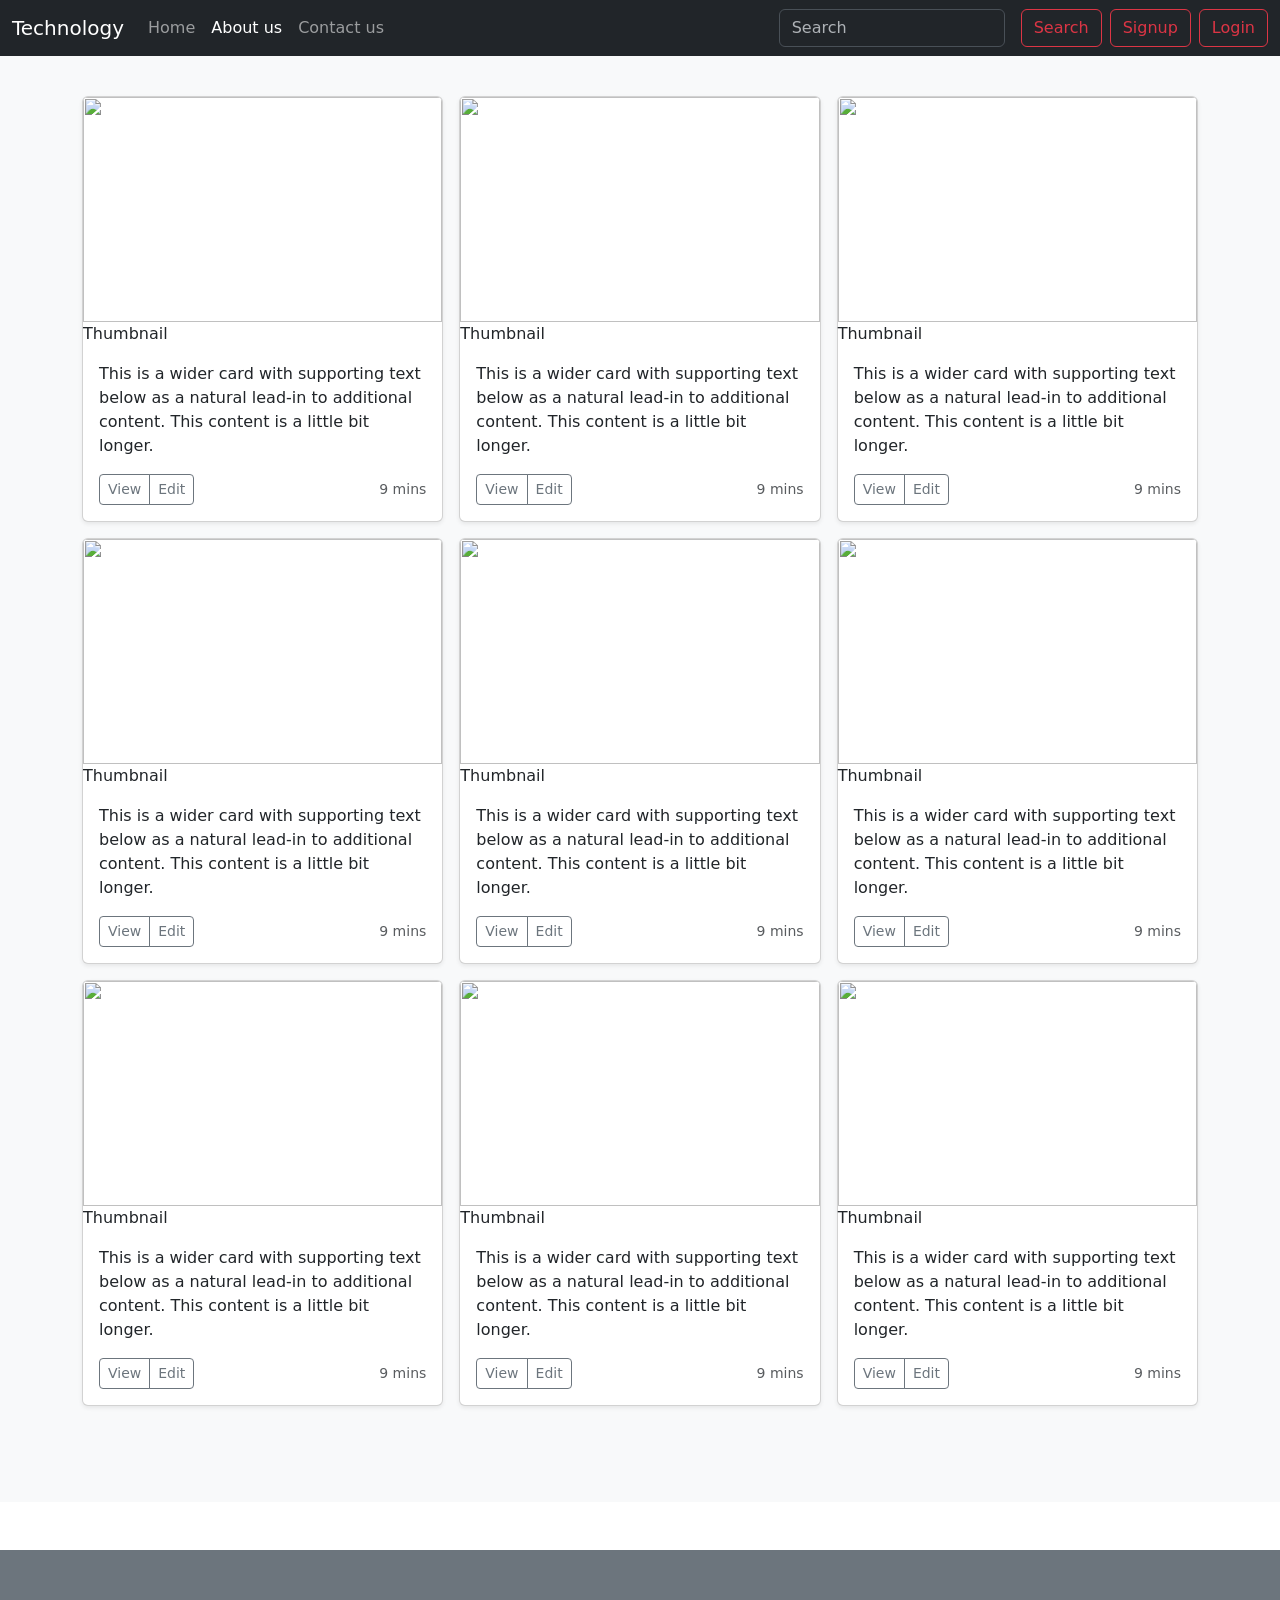
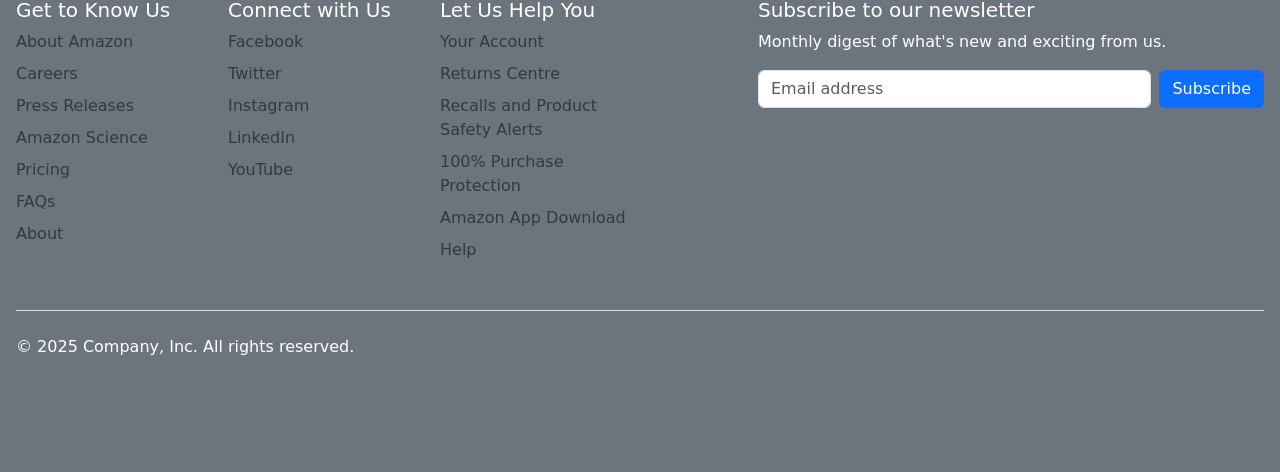
==== Aboutus.html @ ddcedeeb "Add files via upload file added" ====
<!doctype html>
<html lang="en">

<head>
  <meta charset="utf-8">
  <meta name="viewport" content="width=device-width, initial-scale=1">
  <title>Bootstrap Project</title>
  <link href="https://cdn.jsdelivr.net/npm/bootstrap@5.3.8/dist/css/bootstrap.min.css" rel="stylesheet"
    integrity="sha384-sRIl4kxILFvY47J16cr9ZwB07vP4J8+LH7qKQnuqkuIAvNWLzeN8tE5YBujZqJLB" crossorigin="anonymous">
</head>

<body>

  
  <header data-bs-theme="dark">
    <nav class="navbar navbar-expand-md navbar-dark fixed-top bg-dark">
      <div class="container-fluid"> <a class="navbar-brand" href="#">Technology</a> <button class="navbar-toggler"
          type="button" data-bs-toggle="collapse" data-bs-target="#navbarCollapse" aria-controls="navbarCollapse"
          aria-expanded="false" aria-label="Toggle navigation"> <span class="navbar-toggler-icon"></span> </button>
        <div class="collapse navbar-collapse" id="navbarCollapse">
          <ul class="navbar-nav me-auto mb-2 mb-md-0">
            <li class="nav-item"> <a class="nav-link " aria-current="page" href="index.html">Home</a> </li>
            <li class="nav-item"> <a class="nav-link active" href="Aboutus.html">About us</a> </li>
            <li class="nav-item"> <a class="nav-link " href="contactus.html">Contact us</a> </li>
          </ul>
          <form class="d-flex" role="search"> <input class="form-control me-2" type="search" placeholder="Search"
              aria-label="Search"> <button class="btn btn-outline-danger ms-2" type="submit">Search</button> 
            <button class="btn btn-outline-danger ms-2" type="submit">Signup</button>
          <button class="btn btn-outline-danger ms-2" type="submit">Login</button></form>
  
        </div>
      </div>
    </nav>
  </header>
  <main>
    <div class="album py-5 bg-body-tertiary">
    <div class="container my-5">
      <div class="row row-cols-1 row-cols-sm-2 row-cols-md-3 g-3">
        <div class="col">
          <div class="card shadow-sm"> <img src="img/photo1.avif" class="bd-placeholder-img card-img-top"
              height="225" preserveAspectRatio="xMidYMid slice" role="img" width="100%"
              xmlns="http://www.w3.org/2000/svg">
              <title>Placeholder</title>
              <rect width="100%" height="100%" fill="#55595c"></rect><text x="50%" y="50%" fill="#eceeef"
                dy=".3em">Thumbnail</text>
           
            <div class="card-body">
              <p class="card-text">This is a wider card with supporting text below as a natural lead-in to additional
                content. This content is a little bit longer.</p>
              <div class="d-flex justify-content-between align-items-center">
                <div class="btn-group"> <button type="button" class="btn btn-sm btn-outline-secondary">View</button>
                  <button type="button" class="btn btn-sm btn-outline-secondary">Edit</button> </div> <small
                  class="text-body-secondary">9 mins</small>
              </div>
            </div>
          </div>
        </div>
        <div class="col">
          <div class="card shadow-sm"> <img src="img/photo2.avif" class="bd-placeholder-img card-img-top"
              height="225" preserveAspectRatio="xMidYMid slice" role="img" width="100%"
              xmlns="http://www.w3.org/2000/svg">
              <title>Placeholder</title>
              <rect width="100%" height="100%" fill="#55595c"></rect><text x="50%" y="50%" fill="#eceeef"
                dy=".3em">Thumbnail</text>
            
            <div class="card-body">
              <p class="card-text">This is a wider card with supporting text below as a natural lead-in to additional
                content. This content is a little bit longer.</p>
              <div class="d-flex justify-content-between align-items-center">
                <div class="btn-group"> <button type="button" class="btn btn-sm btn-outline-secondary">View</button>
                  <button type="button" class="btn btn-sm btn-outline-secondary">Edit</button> </div> <small
                  class="text-body-secondary">9 mins</small>
              </div>
            </div>
          </div>
        </div>
        <div class="col">
          <div class="card shadow-sm"> <img src="img/photo3.avif" class="bd-placeholder-img card-img-top"
              height="225" preserveAspectRatio="xMidYMid slice" role="img" width="100%"
              xmlns="http://www.w3.org/2000/svg">
              <title>Placeholder</title>
              <rect width="100%" height="100%" fill="#55595c"></rect><text x="50%" y="50%" fill="#eceeef"
                dy=".3em">Thumbnail</text>
           
            <div class="card-body">
              <p class="card-text">This is a wider card with supporting text below as a natural lead-in to additional
                content. This content is a little bit longer.</p>
              <div class="d-flex justify-content-between align-items-center">
                <div class="btn-group"> <button type="button" class="btn btn-sm btn-outline-secondary">View</button>
                  <button type="button" class="btn btn-sm btn-outline-secondary">Edit</button> </div> <small
                  class="text-body-secondary">9 mins</small>
              </div>
            </div>
          </div>
        </div>
        <div class="col">
          <div class="card shadow-sm"> <img src="img/photo4.avif" class="bd-placeholder-img card-img-top"
              height="225" preserveAspectRatio="xMidYMid slice" role="img" width="100%"
              xmlns="http://www.w3.org/2000/svg">
              <title>Placeholder</title>
              <rect width="100%" height="100%" fill="#55595c"></rect><text x="50%" y="50%" fill="#eceeef"
                dy=".3em">Thumbnail</text>
           
            <div class="card-body">
              <p class="card-text">This is a wider card with supporting text below as a natural lead-in to additional
                content. This content is a little bit longer.</p>
              <div class="d-flex justify-content-between align-items-center">
                <div class="btn-group"> <button type="button" class="btn btn-sm btn-outline-secondary">View</button>
                  <button type="button" class="btn btn-sm btn-outline-secondary">Edit</button> </div> <small
                  class="text-body-secondary">9 mins</small>
              </div>
            </div>
          </div>
        </div>
        <div class="col">
          <div class="card shadow-sm"> <img src="img/photo5.avif" class="bd-placeholder-img card-img-top"
              height="225" preserveAspectRatio="xMidYMid slice" role="img" width="100%"
              xmlns="http://www.w3.org/2000/svg">
              <title>Placeholder</title>
              <rect width="100%" height="100%" fill="#55595c"></rect><text x="50%" y="50%" fill="#eceeef"
                dy=".3em">Thumbnail</text>
          
            <div class="card-body">
              <p class="card-text">This is a wider card with supporting text below as a natural lead-in to additional
                content. This content is a little bit longer.</p>
              <div class="d-flex justify-content-between align-items-center">
                <div class="btn-group"> <button type="button" class="btn btn-sm btn-outline-secondary">View</button>
                  <button type="button" class="btn btn-sm btn-outline-secondary">Edit</button> </div> <small
                  class="text-body-secondary">9 mins</small>
              </div>
            </div>
          </div>
        </div>
        <div class="col">
          <div class="card shadow-sm"> <img src="img/photo6.avif" class="bd-placeholder-img card-img-top"
              height="225" preserveAspectRatio="xMidYMid slice" role="img" width="100%"
              xmlns="http://www.w3.org/2000/svg">
              <title>Placeholder</title>
              <rect width="100%" height="100%" fill="#55595c"></rect><text x="50%" y="50%" fill="#eceeef"
                dy=".3em">Thumbnail</text>
           
            <div class="card-body">
              <p class="card-text">This is a wider card with supporting text below as a natural lead-in to additional
                content. This content is a little bit longer.</p>
              <div class="d-flex justify-content-between align-items-center">
                <div class="btn-group"> <button type="button" class="btn btn-sm btn-outline-secondary">View</button>
                  <button type="button" class="btn btn-sm btn-outline-secondary">Edit</button> </div> <small
                  class="text-body-secondary">9 mins</small>
              </div>
            </div>
          </div>
        </div>
        <div class="col">
          <div class="card shadow-sm"> <img src="img/photo7.avif" class="bd-placeholder-img card-img-top"
              height="225" preserveAspectRatio="xMidYMid slice" role="img" width="100%"
              xmlns="http://www.w3.org/2000/svg">
              <title>Placeholder</title>
              <rect width="100%" height="100%" fill="#55595c"></rect><text x="50%" y="50%" fill="#eceeef"
                dy=".3em">Thumbnail</text>
            
            <div class="card-body">
              <p class="card-text">This is a wider card with supporting text below as a natural lead-in to additional
                content. This content is a little bit longer.</p>
              <div class="d-flex justify-content-between align-items-center">
                <div class="btn-group"> <button type="button" class="btn btn-sm btn-outline-secondary">View</button>
                  <button type="button" class="btn btn-sm btn-outline-secondary">Edit</button> </div> <small
                  class="text-body-secondary">9 mins</small>
              </div>
            </div>
          </div>
        </div>
        <div class="col">
          <div class="card shadow-sm"> <img src="img/download1.jfif"class="bd-placeholder-img card-img-top"
              height="225" preserveAspectRatio="xMidYMid slice" role="img" width="100%"
              xmlns="http://www.w3.org/2000/svg">
              <title>Placeholder</title>
              <rect width="100%" height="100%" fill="#55595c"></rect><text x="50%" y="50%" fill="#eceeef"
                dy=".3em">Thumbnail</text>
           
            <div class="card-body">
              <p class="card-text">This is a wider card with supporting text below as a natural lead-in to additional
                content. This content is a little bit longer.</p>
              <div class="d-flex justify-content-between align-items-center">
                <div class="btn-group"> <button type="button" class="btn btn-sm btn-outline-secondary">View</button>
                  <button type="button" class="btn btn-sm btn-outline-secondary">Edit</button> </div> <small
                  class="text-body-secondary">9 mins</small>
              </div>
            </div>
          </div>
        </div>
        <div class="col">
          <div class="card shadow-sm"> <img src="img/download2.jfif" class="bd-placeholder-img card-img-top"
              height="225" preserveAspectRatio="xMidYMid slice" role="img" width="100%"
              xmlns="http://www.w3.org/2000/svg">
              <title>Placeholder</title>
              <rect width="100%" height="100%" fill="#55595c"></rect><text x="50%" y="50%" fill="#eceeef"
                dy=".3em">Thumbnail</text>
         
            <div class="card-body">
              <p class="card-text">This is a wider card with supporting text below as a natural lead-in to additional
                content. This content is a little bit longer.</p>
              <div class="d-flex justify-content-between align-items-center">
                <div class="btn-group"> <button type="button" class="btn btn-sm btn-outline-secondary">View</button>
                  <button type="button" class="btn btn-sm btn-outline-secondary">Edit</button> </div> <small
                  class="text-body-secondary">9 mins</small>
              </div>
            </div>
          </div>
        </div>
      </div>
    </div>
  </div>
    </main>
  
    <footer class="py-5 text-bg-secondary p-3 mt-5">
    <div class="row">
      <div class="col-6 col-md-2 mb-3">
        <h5>Get to Know Us</h5>
        <ul class="nav flex-column">
          <li class="nav-item mb-2"><a href="#" class="nav-link p-0 text-body-secondary">About Amazon</a></li>
          <li class="nav-item mb-2"><a href="#" class="nav-link p-0 text-body-secondary">Careers</a></li>
          <li class="nav-item mb-2"><a href="#" class="nav-link p-0 text-body-secondary">Press Releases</a></li>
          <li class="nav-item mb-2"><a href="#" class="nav-link p-0 text-body-secondary">Amazon Science</a></li>
          <li class="nav-item mb-2"><a href="#" class="nav-link p-0 text-body-secondary">Pricing</a></li>
          <li class="nav-item mb-2"><a href="#" class="nav-link p-0 text-body-secondary">FAQs</a></li>
          <li class="nav-item mb-2"><a href="#" class="nav-link p-0 text-body-secondary">About</a></li>
        </ul>
      </div>
      <div class="col-6 col-md-2 mb-3">
        <h5>Connect with Us</h5>
        <ul class="nav flex-column">
          <li class="nav-item mb-2"><a href="#" class="nav-link p-0 text-body-secondary">Facebook</a></li>
          <li class="nav-item mb-2"><a href="#" class="nav-link p-0 text-body-secondary">Twitter</a></li>
          <li class="nav-item mb-2"><a href="#" class="nav-link p-0 text-body-secondary">Instagram</a></li>
          <li class="nav-item mb-2"><a href="#" class="nav-link p-0 text-body-secondary">LinkedIn</a></li>
          <li class="nav-item mb-2"><a href="#" class="nav-link p-0 text-body-secondary">YouTube</a></li>
        </ul>
      </div>
      <div class="col-6 col-md-2 mb-3">
        <h5>Let Us Help You</h5>
        <ul class="nav flex-column">
          <li class="nav-item mb-2"><a href="#" class="nav-link p-0 text-body-secondary">Your Account
            </a></li>
          <li class="nav-item mb-2"><a href="#" class="nav-link p-0 text-body-secondary">Returns Centre</a></li>
          <li class="nav-item mb-2"><a href="#" class="nav-link p-0 text-body-secondary">Recalls and Product Safety
              Alerts</a></li>
          <li class="nav-item mb-2"><a href="#" class="nav-link p-0 text-body-secondary">100% Purchase Protection</a>
          </li>
          <li class="nav-item mb-2"><a href="#" class="nav-link p-0 text-body-secondary">Amazon App Download</a></li>
          <li class="nav-item mb-2"><a href="#" class="nav-link p-0 text-body-secondary">Help</a></li>
        </ul>
      </div>
      <div class="col-md-5 offset-md-1 mb-3">
        <form>
          <h5>Subscribe to our newsletter</h5>
          <p>Monthly digest of what's new and exciting from us.</p>
          <div class="d-flex flex-column flex-sm-row w-100 gap-2"> <label for="newsletter1"
              class="visually-hidden">Email address</label> <input id="newsletter1" type="email" class="form-control"
              placeholder="Email address"> <button class="btn btn-primary" type="button">Subscribe</button> </div>
        </form>
      </div>
    </div>
    <div class="d-flex flex-column flex-sm-row justify-content-between py-4 my-4 border-top">
      <p>© 2025 Company, Inc. All rights reserved.</p>
      <ul class="list-unstyled d-flex">
        <li class="ms-3"><a class="link-body-emphasis" href="#" aria-label="Instagram"><svg class="bi" width="24"
              height="24">
              <use xlink:href="#instagram"></use>
            </svg></a></li>
        <li class="ms-3"><a class="link-body-emphasis" href="#" aria-label="Facebook"><svg class="bi" width="24"
              height="24" aria-hidden="true">
              <use xlink:href="#facebook"></use>
            </svg></a></li>
      </ul>
    </div>
  </footer>
<script src="https://cdn.jsdelivr.net/npm/bootstrap@5.3.8/dist/js/bootstrap.bundle.min.js"
    integrity="sha384-ENjdO4Dr2bkBIFxQpeonS2LJp6/1L5nI1YjQZ+u+q4/2QvZ6jIW3" crossorigin="anonymous"></script>
</body>
</html>
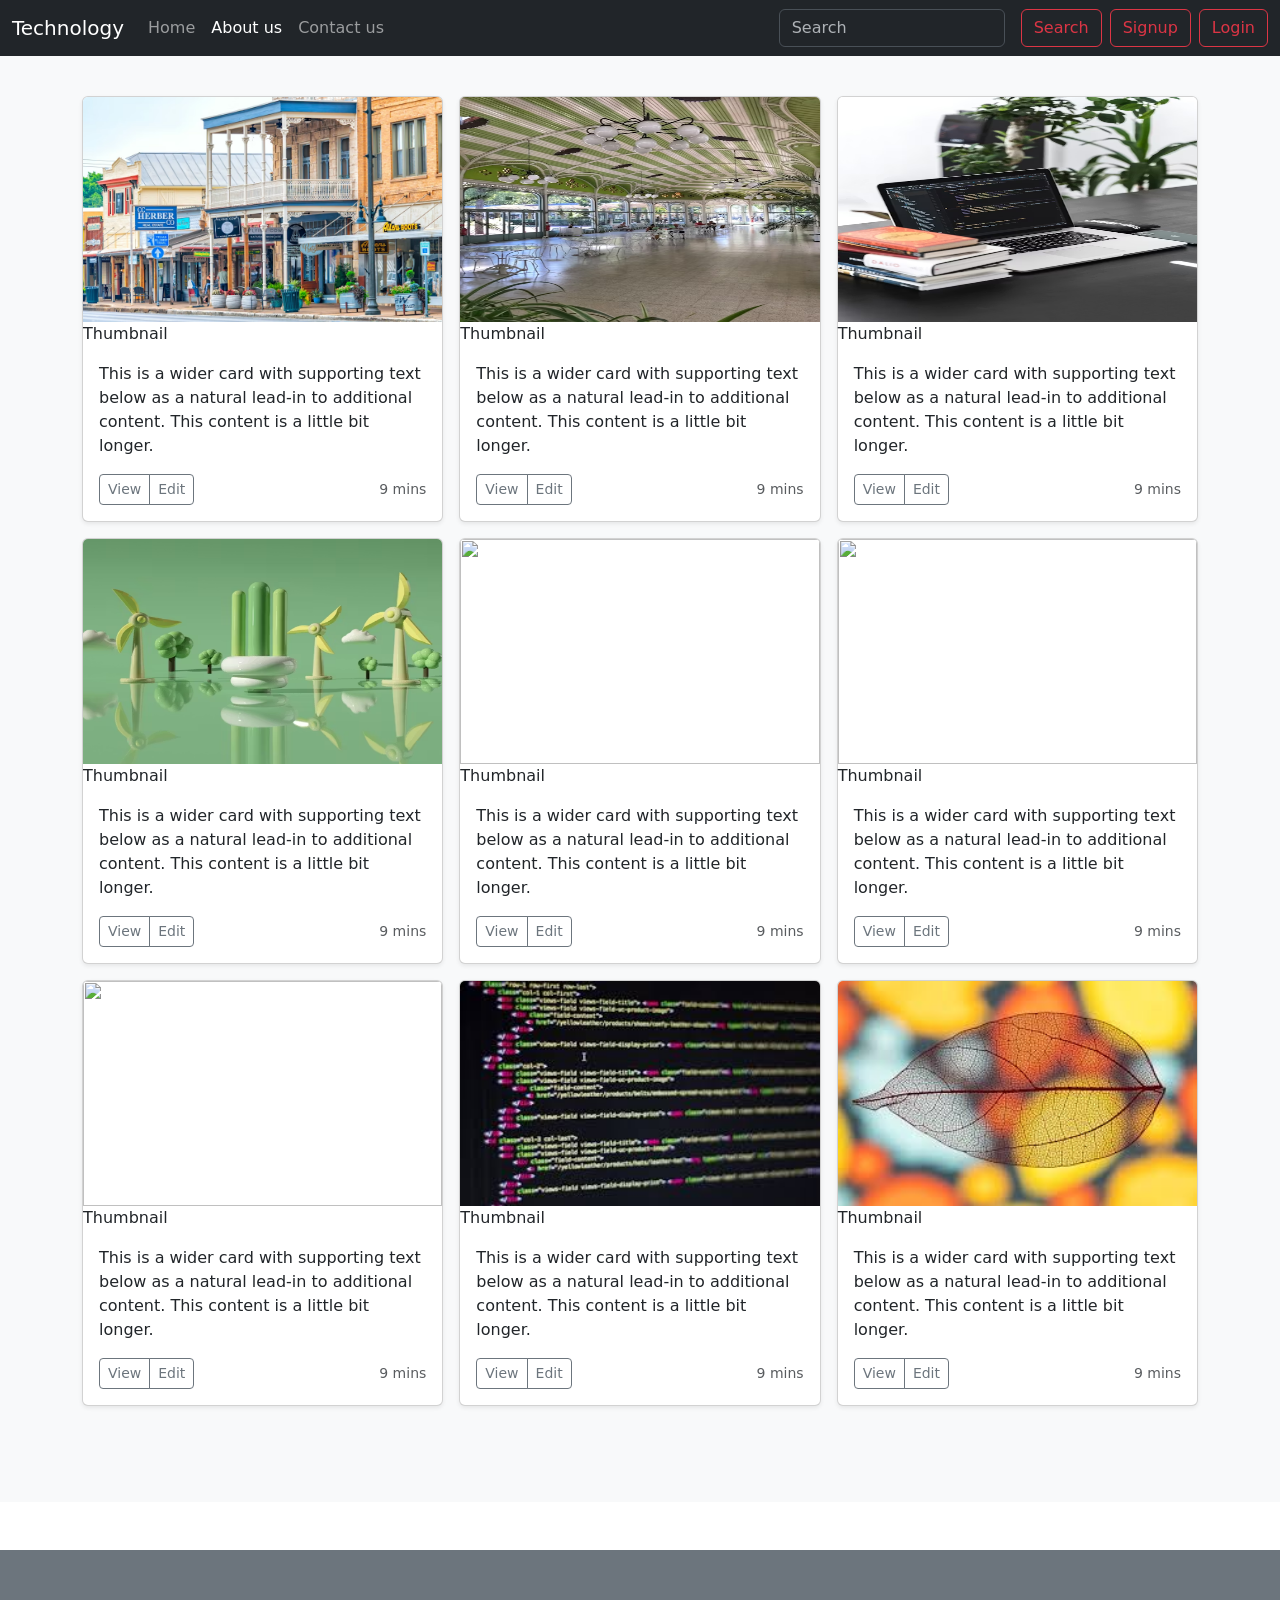
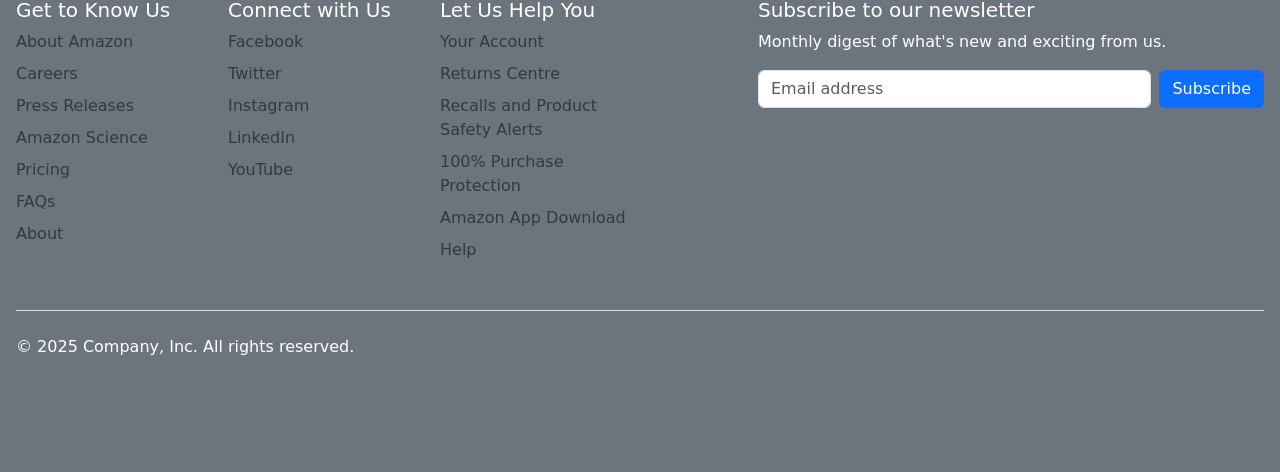
==== commit ad24c15e: "Update Aboutus.html img folder remove" ====
--- a/Aboutus.html
+++ b/Aboutus.html
@@ -37,26 +37,26 @@
     <div class="container my-5">
       <div class="row row-cols-1 row-cols-sm-2 row-cols-md-3 g-3">
         <div class="col">
-          <div class="card shadow-sm"> <img src="img/photo1.avif" class="bd-placeholder-img card-img-top"
-              height="225" preserveAspectRatio="xMidYMid slice" role="img" width="100%"
-              xmlns="http://www.w3.org/2000/svg">
-              <title>Placeholder</title>
-              <rect width="100%" height="100%" fill="#55595c"></rect><text x="50%" y="50%" fill="#eceeef"
-                dy=".3em">Thumbnail</text>
-           
-            <div class="card-body">
-              <p class="card-text">This is a wider card with supporting text below as a natural lead-in to additional
-                content. This content is a little bit longer.</p>
-              <div class="d-flex justify-content-between align-items-center">
-                <div class="btn-group"> <button type="button" class="btn btn-sm btn-outline-secondary">View</button>
-                  <button type="button" class="btn btn-sm btn-outline-secondary">Edit</button> </div> <small
-                  class="text-body-secondary">9 mins</small>
-              </div>
-            </div>
-          </div>
-        </div>
-        <div class="col">
-          <div class="card shadow-sm"> <img src="img/photo2.avif" class="bd-placeholder-img card-img-top"
+          <div class="card shadow-sm"> <img src="photo1.avif" class="bd-placeholder-img card-img-top"
+              height="225" preserveAspectRatio="xMidYMid slice" role="img" width="100%"
+              xmlns="http://www.w3.org/2000/svg">
+              <title>Placeholder</title>
+              <rect width="100%" height="100%" fill="#55595c"></rect><text x="50%" y="50%" fill="#eceeef"
+                dy=".3em">Thumbnail</text>
+           
+            <div class="card-body">
+              <p class="card-text">This is a wider card with supporting text below as a natural lead-in to additional
+                content. This content is a little bit longer.</p>
+              <div class="d-flex justify-content-between align-items-center">
+                <div class="btn-group"> <button type="button" class="btn btn-sm btn-outline-secondary">View</button>
+                  <button type="button" class="btn btn-sm btn-outline-secondary">Edit</button> </div> <small
+                  class="text-body-secondary">9 mins</small>
+              </div>
+            </div>
+          </div>
+        </div>
+        <div class="col">
+          <div class="card shadow-sm"> <img src="photo2.avif" class="bd-placeholder-img card-img-top"
               height="225" preserveAspectRatio="xMidYMid slice" role="img" width="100%"
               xmlns="http://www.w3.org/2000/svg">
               <title>Placeholder</title>
@@ -75,45 +75,45 @@
           </div>
         </div>
         <div class="col">
-          <div class="card shadow-sm"> <img src="img/photo3.avif" class="bd-placeholder-img card-img-top"
-              height="225" preserveAspectRatio="xMidYMid slice" role="img" width="100%"
-              xmlns="http://www.w3.org/2000/svg">
-              <title>Placeholder</title>
-              <rect width="100%" height="100%" fill="#55595c"></rect><text x="50%" y="50%" fill="#eceeef"
-                dy=".3em">Thumbnail</text>
-           
-            <div class="card-body">
-              <p class="card-text">This is a wider card with supporting text below as a natural lead-in to additional
-                content. This content is a little bit longer.</p>
-              <div class="d-flex justify-content-between align-items-center">
-                <div class="btn-group"> <button type="button" class="btn btn-sm btn-outline-secondary">View</button>
-                  <button type="button" class="btn btn-sm btn-outline-secondary">Edit</button> </div> <small
-                  class="text-body-secondary">9 mins</small>
-              </div>
-            </div>
-          </div>
-        </div>
-        <div class="col">
-          <div class="card shadow-sm"> <img src="img/photo4.avif" class="bd-placeholder-img card-img-top"
-              height="225" preserveAspectRatio="xMidYMid slice" role="img" width="100%"
-              xmlns="http://www.w3.org/2000/svg">
-              <title>Placeholder</title>
-              <rect width="100%" height="100%" fill="#55595c"></rect><text x="50%" y="50%" fill="#eceeef"
-                dy=".3em">Thumbnail</text>
-           
-            <div class="card-body">
-              <p class="card-text">This is a wider card with supporting text below as a natural lead-in to additional
-                content. This content is a little bit longer.</p>
-              <div class="d-flex justify-content-between align-items-center">
-                <div class="btn-group"> <button type="button" class="btn btn-sm btn-outline-secondary">View</button>
-                  <button type="button" class="btn btn-sm btn-outline-secondary">Edit</button> </div> <small
-                  class="text-body-secondary">9 mins</small>
-              </div>
-            </div>
-          </div>
-        </div>
-        <div class="col">
-          <div class="card shadow-sm"> <img src="img/photo5.avif" class="bd-placeholder-img card-img-top"
+          <div class="card shadow-sm"> <img src="photo3.avif" class="bd-placeholder-img card-img-top"
+              height="225" preserveAspectRatio="xMidYMid slice" role="img" width="100%"
+              xmlns="http://www.w3.org/2000/svg">
+              <title>Placeholder</title>
+              <rect width="100%" height="100%" fill="#55595c"></rect><text x="50%" y="50%" fill="#eceeef"
+                dy=".3em">Thumbnail</text>
+           
+            <div class="card-body">
+              <p class="card-text">This is a wider card with supporting text below as a natural lead-in to additional
+                content. This content is a little bit longer.</p>
+              <div class="d-flex justify-content-between align-items-center">
+                <div class="btn-group"> <button type="button" class="btn btn-sm btn-outline-secondary">View</button>
+                  <button type="button" class="btn btn-sm btn-outline-secondary">Edit</button> </div> <small
+                  class="text-body-secondary">9 mins</small>
+              </div>
+            </div>
+          </div>
+        </div>
+        <div class="col">
+          <div class="card shadow-sm"> <img src="photo4.avif" class="bd-placeholder-img card-img-top"
+              height="225" preserveAspectRatio="xMidYMid slice" role="img" width="100%"
+              xmlns="http://www.w3.org/2000/svg">
+              <title>Placeholder</title>
+              <rect width="100%" height="100%" fill="#55595c"></rect><text x="50%" y="50%" fill="#eceeef"
+                dy=".3em">Thumbnail</text>
+           
+            <div class="card-body">
+              <p class="card-text">This is a wider card with supporting text below as a natural lead-in to additional
+                content. This content is a little bit longer.</p>
+              <div class="d-flex justify-content-between align-items-center">
+                <div class="btn-group"> <button type="button" class="btn btn-sm btn-outline-secondary">View</button>
+                  <button type="button" class="btn btn-sm btn-outline-secondary">Edit</button> </div> <small
+                  class="text-body-secondary">9 mins</small>
+              </div>
+            </div>
+          </div>
+        </div>
+        <div class="col">
+          <div class="card shadow-sm"> <img src="photo5.avif" class="bd-placeholder-img card-img-top"
               height="225" preserveAspectRatio="xMidYMid slice" role="img" width="100%"
               xmlns="http://www.w3.org/2000/svg">
               <title>Placeholder</title>
@@ -132,26 +132,26 @@
           </div>
         </div>
         <div class="col">
-          <div class="card shadow-sm"> <img src="img/photo6.avif" class="bd-placeholder-img card-img-top"
-              height="225" preserveAspectRatio="xMidYMid slice" role="img" width="100%"
-              xmlns="http://www.w3.org/2000/svg">
-              <title>Placeholder</title>
-              <rect width="100%" height="100%" fill="#55595c"></rect><text x="50%" y="50%" fill="#eceeef"
-                dy=".3em">Thumbnail</text>
-           
-            <div class="card-body">
-              <p class="card-text">This is a wider card with supporting text below as a natural lead-in to additional
-                content. This content is a little bit longer.</p>
-              <div class="d-flex justify-content-between align-items-center">
-                <div class="btn-group"> <button type="button" class="btn btn-sm btn-outline-secondary">View</button>
-                  <button type="button" class="btn btn-sm btn-outline-secondary">Edit</button> </div> <small
-                  class="text-body-secondary">9 mins</small>
-              </div>
-            </div>
-          </div>
-        </div>
-        <div class="col">
-          <div class="card shadow-sm"> <img src="img/photo7.avif" class="bd-placeholder-img card-img-top"
+          <div class="card shadow-sm"> <img src="photo6.avif" class="bd-placeholder-img card-img-top"
+              height="225" preserveAspectRatio="xMidYMid slice" role="img" width="100%"
+              xmlns="http://www.w3.org/2000/svg">
+              <title>Placeholder</title>
+              <rect width="100%" height="100%" fill="#55595c"></rect><text x="50%" y="50%" fill="#eceeef"
+                dy=".3em">Thumbnail</text>
+           
+            <div class="card-body">
+              <p class="card-text">This is a wider card with supporting text below as a natural lead-in to additional
+                content. This content is a little bit longer.</p>
+              <div class="d-flex justify-content-between align-items-center">
+                <div class="btn-group"> <button type="button" class="btn btn-sm btn-outline-secondary">View</button>
+                  <button type="button" class="btn btn-sm btn-outline-secondary">Edit</button> </div> <small
+                  class="text-body-secondary">9 mins</small>
+              </div>
+            </div>
+          </div>
+        </div>
+        <div class="col">
+          <div class="card shadow-sm"> <img src="photo7.avif" class="bd-placeholder-img card-img-top"
               height="225" preserveAspectRatio="xMidYMid slice" role="img" width="100%"
               xmlns="http://www.w3.org/2000/svg">
               <title>Placeholder</title>
@@ -170,26 +170,26 @@
           </div>
         </div>
         <div class="col">
-          <div class="card shadow-sm"> <img src="img/download1.jfif"class="bd-placeholder-img card-img-top"
-              height="225" preserveAspectRatio="xMidYMid slice" role="img" width="100%"
-              xmlns="http://www.w3.org/2000/svg">
-              <title>Placeholder</title>
-              <rect width="100%" height="100%" fill="#55595c"></rect><text x="50%" y="50%" fill="#eceeef"
-                dy=".3em">Thumbnail</text>
-           
-            <div class="card-body">
-              <p class="card-text">This is a wider card with supporting text below as a natural lead-in to additional
-                content. This content is a little bit longer.</p>
-              <div class="d-flex justify-content-between align-items-center">
-                <div class="btn-group"> <button type="button" class="btn btn-sm btn-outline-secondary">View</button>
-                  <button type="button" class="btn btn-sm btn-outline-secondary">Edit</button> </div> <small
-                  class="text-body-secondary">9 mins</small>
-              </div>
-            </div>
-          </div>
-        </div>
-        <div class="col">
-          <div class="card shadow-sm"> <img src="img/download2.jfif" class="bd-placeholder-img card-img-top"
+          <div class="card shadow-sm"> <img src="download1.jfif"class="bd-placeholder-img card-img-top"
+              height="225" preserveAspectRatio="xMidYMid slice" role="img" width="100%"
+              xmlns="http://www.w3.org/2000/svg">
+              <title>Placeholder</title>
+              <rect width="100%" height="100%" fill="#55595c"></rect><text x="50%" y="50%" fill="#eceeef"
+                dy=".3em">Thumbnail</text>
+           
+            <div class="card-body">
+              <p class="card-text">This is a wider card with supporting text below as a natural lead-in to additional
+                content. This content is a little bit longer.</p>
+              <div class="d-flex justify-content-between align-items-center">
+                <div class="btn-group"> <button type="button" class="btn btn-sm btn-outline-secondary">View</button>
+                  <button type="button" class="btn btn-sm btn-outline-secondary">Edit</button> </div> <small
+                  class="text-body-secondary">9 mins</small>
+              </div>
+            </div>
+          </div>
+        </div>
+        <div class="col">
+          <div class="card shadow-sm"> <img src="download2.jfif" class="bd-placeholder-img card-img-top"
               height="225" preserveAspectRatio="xMidYMid slice" role="img" width="100%"
               xmlns="http://www.w3.org/2000/svg">
               <title>Placeholder</title>
@@ -277,4 +277,5 @@
 <script src="https://cdn.jsdelivr.net/npm/bootstrap@5.3.8/dist/js/bootstrap.bundle.min.js"
     integrity="sha384-ENjdO4Dr2bkBIFxQpeonS2LJp6/1L5nI1YjQZ+u+q4/2QvZ6jIW3" crossorigin="anonymous"></script>
 </body>
-</html>+
+</html>
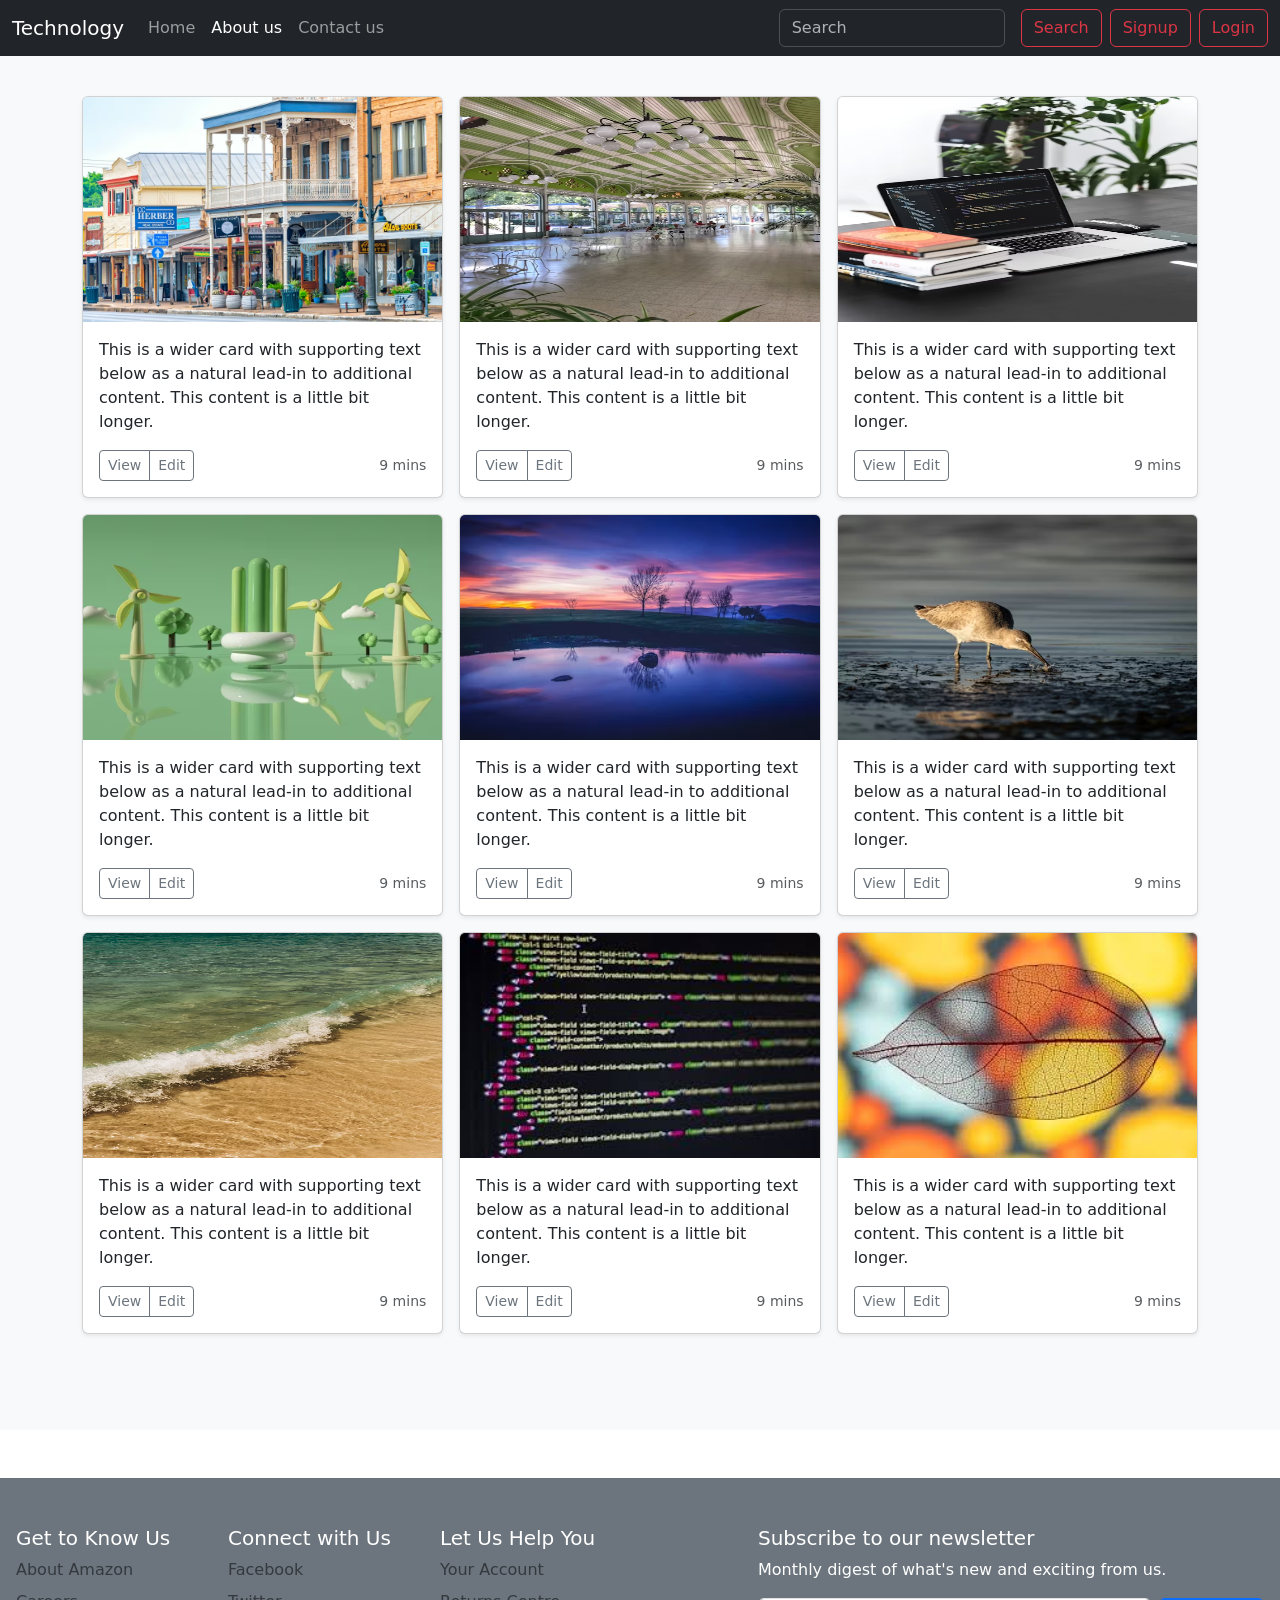
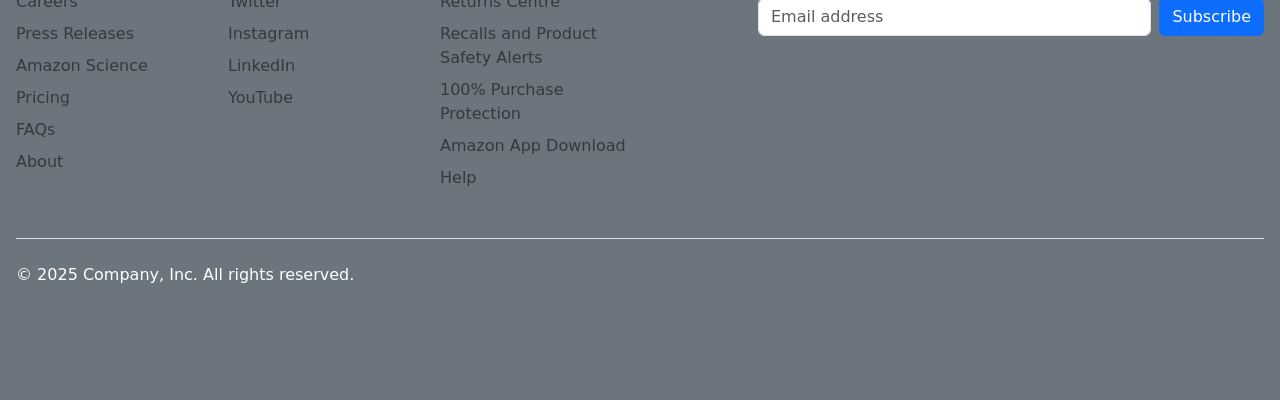
==== commit b6aaba87: "Update Aboutus.html thumbnail remove" ====
--- a/Aboutus.html
+++ b/Aboutus.html
@@ -42,7 +42,7 @@
               xmlns="http://www.w3.org/2000/svg">
               <title>Placeholder</title>
               <rect width="100%" height="100%" fill="#55595c"></rect><text x="50%" y="50%" fill="#eceeef"
-                dy=".3em">Thumbnail</text>
+                dy=".3em"></text>
            
             <div class="card-body">
               <p class="card-text">This is a wider card with supporting text below as a natural lead-in to additional
@@ -61,7 +61,7 @@
               xmlns="http://www.w3.org/2000/svg">
               <title>Placeholder</title>
               <rect width="100%" height="100%" fill="#55595c"></rect><text x="50%" y="50%" fill="#eceeef"
-                dy=".3em">Thumbnail</text>
+                dy=".3em"></text>
             
             <div class="card-body">
               <p class="card-text">This is a wider card with supporting text below as a natural lead-in to additional
@@ -80,7 +80,7 @@
               xmlns="http://www.w3.org/2000/svg">
               <title>Placeholder</title>
               <rect width="100%" height="100%" fill="#55595c"></rect><text x="50%" y="50%" fill="#eceeef"
-                dy=".3em">Thumbnail</text>
+                dy=".3em"></text>
            
             <div class="card-body">
               <p class="card-text">This is a wider card with supporting text below as a natural lead-in to additional
@@ -99,7 +99,7 @@
               xmlns="http://www.w3.org/2000/svg">
               <title>Placeholder</title>
               <rect width="100%" height="100%" fill="#55595c"></rect><text x="50%" y="50%" fill="#eceeef"
-                dy=".3em">Thumbnail</text>
+                dy=".3em"></text>
            
             <div class="card-body">
               <p class="card-text">This is a wider card with supporting text below as a natural lead-in to additional
@@ -118,7 +118,7 @@
               xmlns="http://www.w3.org/2000/svg">
               <title>Placeholder</title>
               <rect width="100%" height="100%" fill="#55595c"></rect><text x="50%" y="50%" fill="#eceeef"
-                dy=".3em">Thumbnail</text>
+                dy=".3em"></text>
           
             <div class="card-body">
               <p class="card-text">This is a wider card with supporting text below as a natural lead-in to additional
@@ -137,7 +137,7 @@
               xmlns="http://www.w3.org/2000/svg">
               <title>Placeholder</title>
               <rect width="100%" height="100%" fill="#55595c"></rect><text x="50%" y="50%" fill="#eceeef"
-                dy=".3em">Thumbnail</text>
+                dy=".3em"></text>
            
             <div class="card-body">
               <p class="card-text">This is a wider card with supporting text below as a natural lead-in to additional
@@ -156,7 +156,7 @@
               xmlns="http://www.w3.org/2000/svg">
               <title>Placeholder</title>
               <rect width="100%" height="100%" fill="#55595c"></rect><text x="50%" y="50%" fill="#eceeef"
-                dy=".3em">Thumbnail</text>
+                dy=".3em"></text>
             
             <div class="card-body">
               <p class="card-text">This is a wider card with supporting text below as a natural lead-in to additional
@@ -175,7 +175,7 @@
               xmlns="http://www.w3.org/2000/svg">
               <title>Placeholder</title>
               <rect width="100%" height="100%" fill="#55595c"></rect><text x="50%" y="50%" fill="#eceeef"
-                dy=".3em">Thumbnail</text>
+                dy=".3em"></text>
            
             <div class="card-body">
               <p class="card-text">This is a wider card with supporting text below as a natural lead-in to additional
@@ -194,7 +194,7 @@
               xmlns="http://www.w3.org/2000/svg">
               <title>Placeholder</title>
               <rect width="100%" height="100%" fill="#55595c"></rect><text x="50%" y="50%" fill="#eceeef"
-                dy=".3em">Thumbnail</text>
+                dy=".3em"></text>
          
             <div class="card-body">
               <p class="card-text">This is a wider card with supporting text below as a natural lead-in to additional
@@ -279,3 +279,4 @@
 </body>
 
 </html>
+
